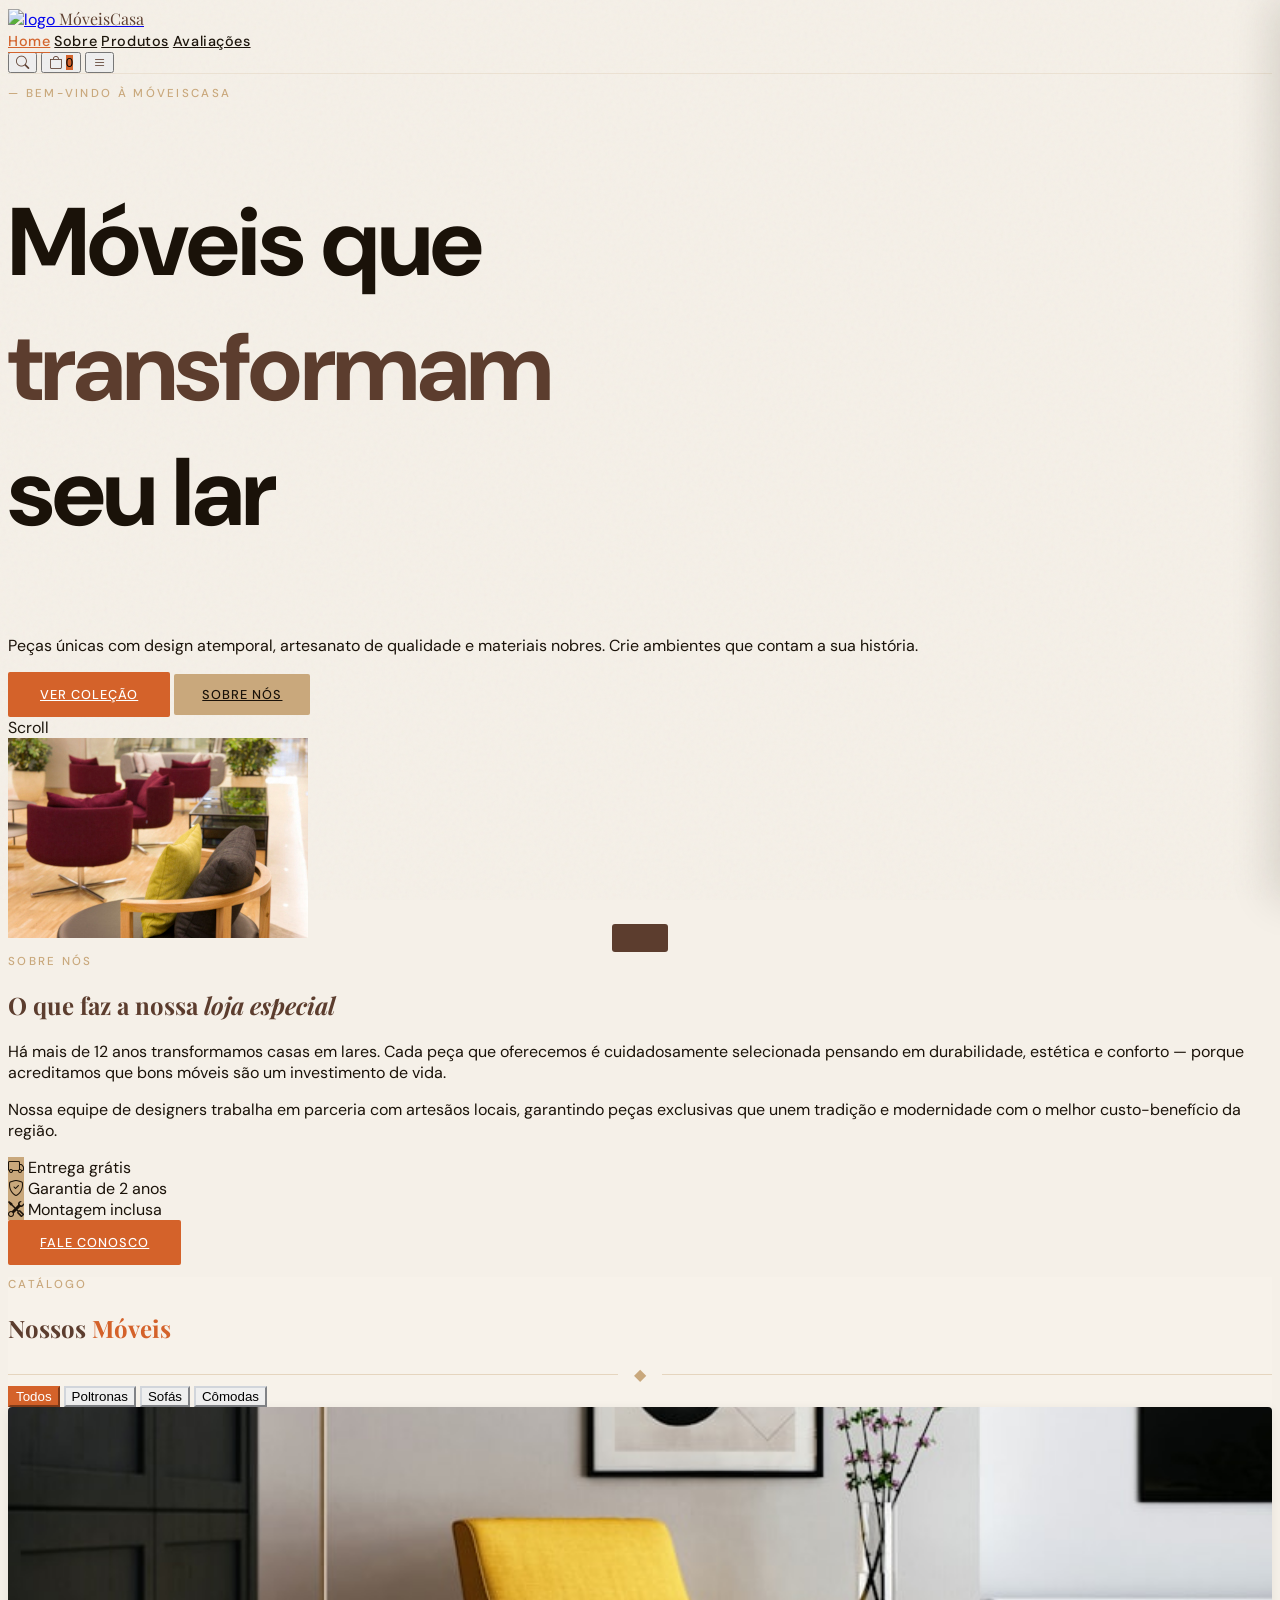
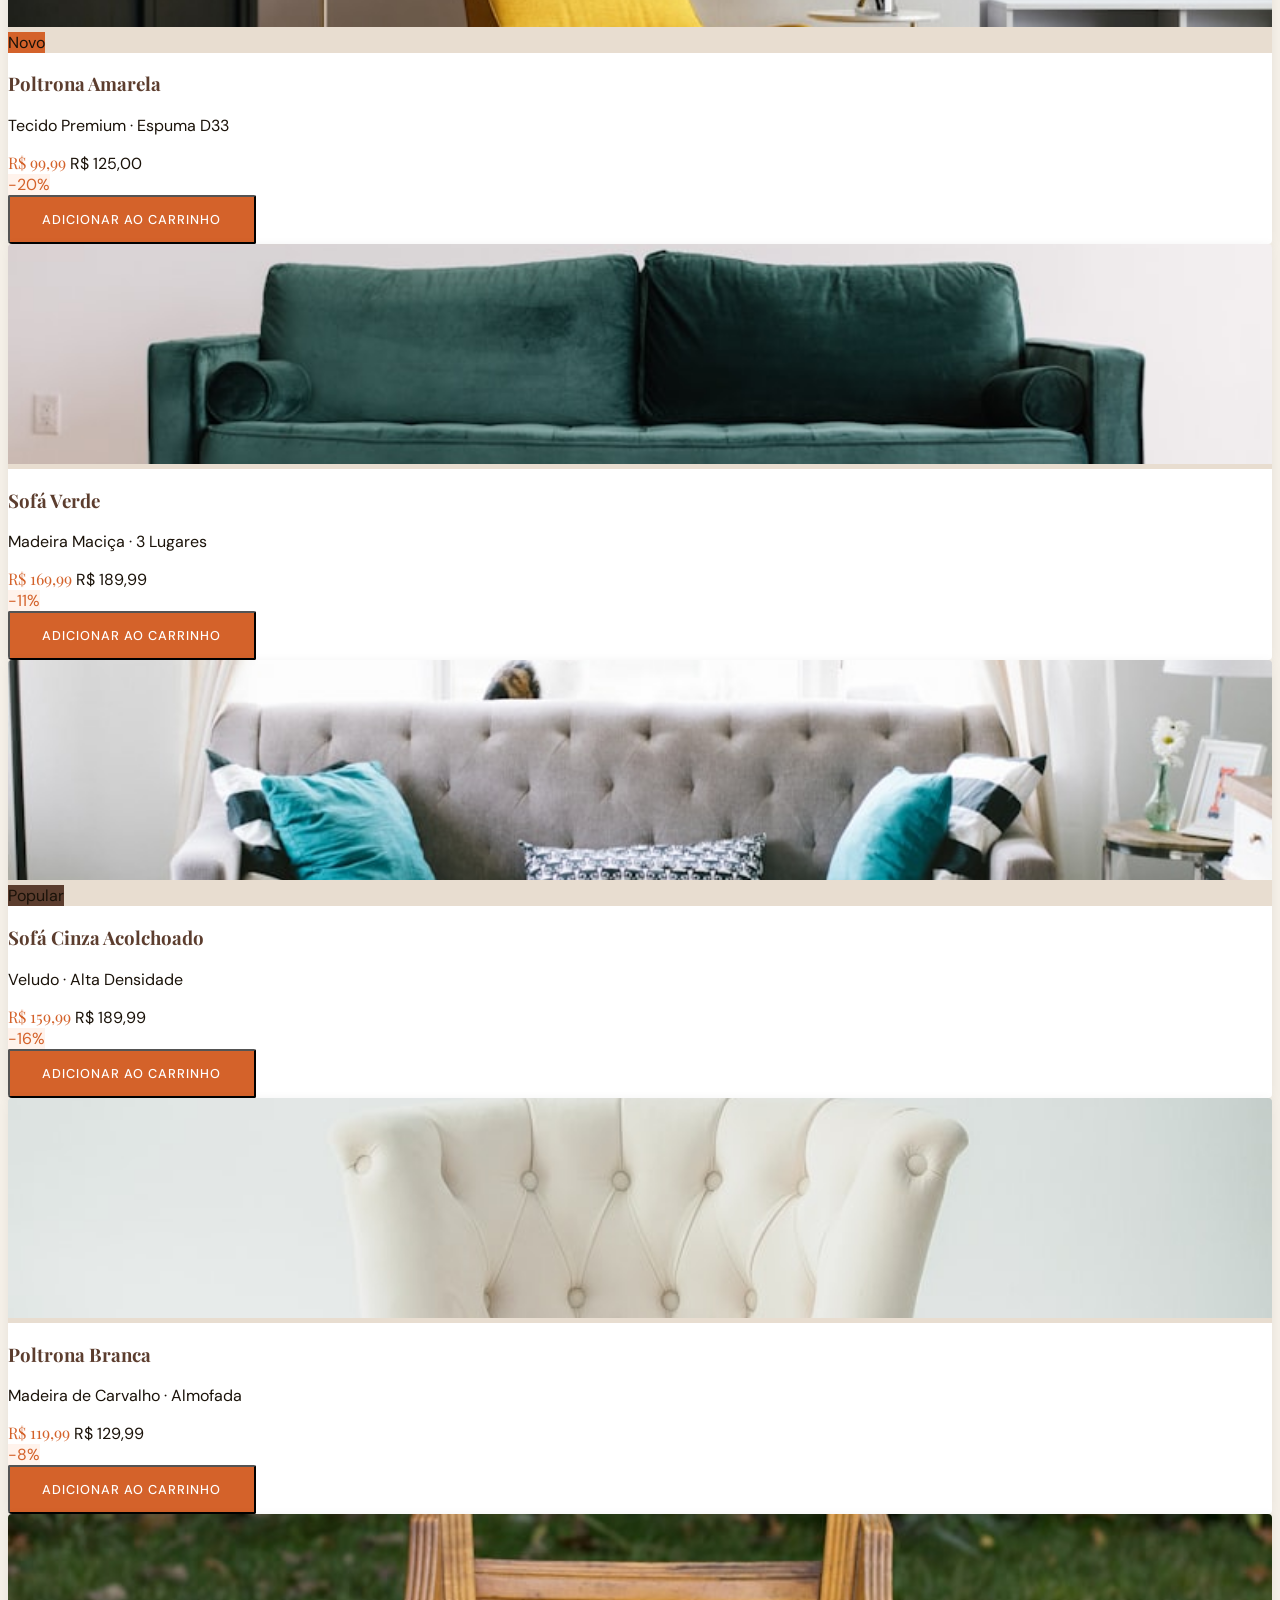
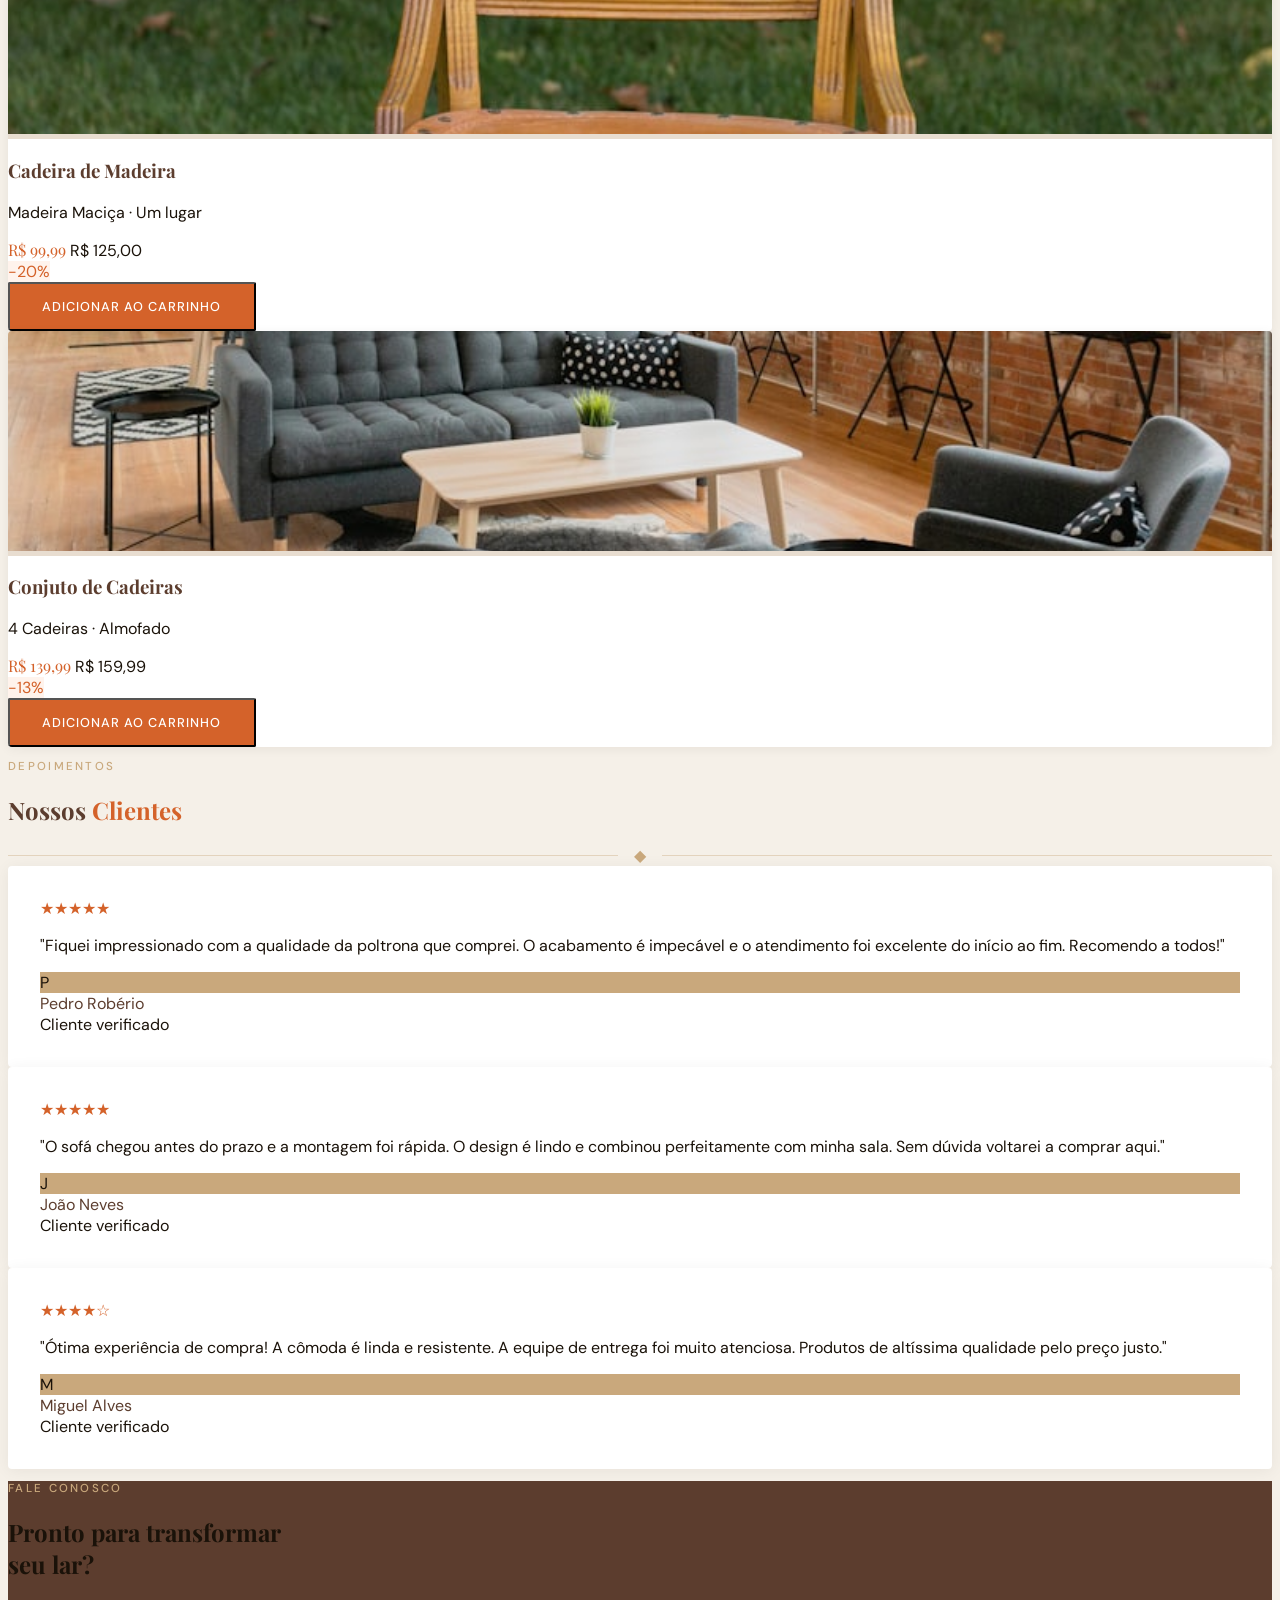
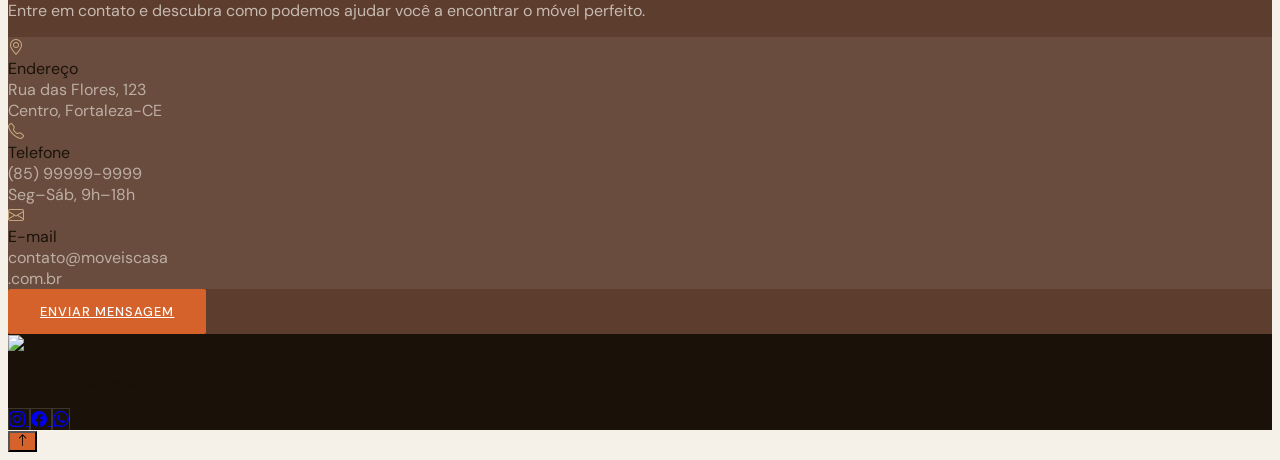
==== app/main/index.html @ 63a24382 "atualização do site e novas funcionalidades" ====
<!DOCTYPE html>
<html lang="pt-br">
<head>
    <meta charset="UTF-8">
    <meta name="viewport" content="width=device-width, initial-scale=1.0">
    <title>MóveisCasa — Melhor Loja de Móveis</title>
    <script src="https://cdn.tailwindcss.com"></script>
    <link href="https://fonts.googleapis.com/css2?family=Playfair+Display:wght@400;600;700;900&family=DM+Sans:wght@300;400;500&family=Cormorant+Garamond:ital,wght@0,300;0,600;0,700;1,300;1,600&display=swap" rel="stylesheet">
    <link rel="stylesheet" href="https://cdn.jsdelivr.net/npm/bootstrap-icons@1.11.3/font/bootstrap-icons.min.css">
    <style>
        :root {
            --cream: #f5f0e8;
            --brown: #5c3d2e;
            --warm: #c9a87c;
            --dark: #1a1209;
            --accent: #d4622a;
        }
        * { scroll-behavior: smooth; }
        body { font-family: 'DM Sans', sans-serif; background: var(--cream); color: var(--dark); }
        h1, h2, h3, .playfair { font-family: 'Playfair Display', serif; }

        header { background: rgba(245,240,232,0.92); backdrop-filter: blur(12px); }

        .hero-bg {
            background: linear-gradient(135deg, #1a1209 0%, #3b2412 50%, #5c3d2e 100%);
            min-height: 92vh;
            position: relative;
            overflow: hidden;
        }
        .hero-bg::before {
            content: '';
            position: absolute;
            inset: 0;
            background: radial-gradient(ellipse at 70% 50%, rgba(201,168,124,0.18) 0%, transparent 70%);
        }
        .grain {
            position: absolute;
            inset: 0;
            background-image: url("data:image/svg+xml,%3Csvg viewBox='0 0 256 256' xmlns='http://www.w3.org/2000/svg'%3E%3Cfilter id='noise'%3E%3CfeTurbulence type='fractalNoise' baseFrequency='0.9' numOctaves='4' stitchTiles='stitch'/%3E%3C/filter%3E%3Crect width='100%25' height='100%25' filter='url(%23noise)' opacity='0.04'/%3E%3C/svg%3E");
            pointer-events: none;
        }

        .btn-primary {
            background: var(--accent);
            color: white;
            padding: 14px 32px;
            border-radius: 2px;
            font-family: 'DM Sans', sans-serif;
            font-weight: 500;
            letter-spacing: 0.08em;
            text-transform: uppercase;
            font-size: 0.8rem;
            transition: all 0.3s;
            display: inline-block;
        }
        .btn-primary:hover { background: #b5511f; transform: translateY(-2px); }

        .btn-outline {
            background-color: var(--warm);
            
            color: var(--dark);
            padding: 12px 28px;
            border-radius: 2px;
            font-family: 'DM Sans', sans-serif;
            font-weight: 500;
            letter-spacing: 0.08em;
            text-transform: uppercase;
            font-size: 0.8rem;
            transition: all 0.3s;
            display: inline-block;
        }
        .btn-outline:hover { background: var(--brown); color: var(--cream); }

        .product-card {
            background: white;
            border-radius: 4px;
            overflow: hidden;
            transition: all 0.35s cubic-bezier(0.25,0.8,0.25,1);
            box-shadow: 0 2px 12px rgba(26,18,9,0.06);
        }
        .product-card:hover { transform: translateY(-6px); box-shadow: 0 16px 40px rgba(26,18,9,0.14); }
        .product-card img { width: 100%; height: 220px; object-fit: cover; background: #f0e8dc; }

        .review-card {
            background: white;
            border-radius: 4px;
            padding: 2rem;
            box-shadow: 0 2px 16px rgba(26,18,9,0.06);
            transition: transform 0.3s;
        }
        .review-card:hover { transform: translateY(-4px); }

        .nav-link {
            position: relative;
            color: var(--dark);
            font-weight: 500;
            letter-spacing: 0.04em;
            font-size: 0.9rem;
            transition: color 0.2s;
        }
        .nav-link::after {
            content: '';
            position: absolute;
            bottom: -3px; left: 0;
            width: 0; height: 1.5px;
            background: var(--accent);
            transition: width 0.3s;
        }
        .nav-link:hover { color: var(--accent); }
        .nav-link:hover::after { width: 100%; }

        .section-tag {
            font-family: 'DM Sans', sans-serif;
            font-size: 0.72rem;
            letter-spacing: 0.2em;
            text-transform: uppercase;
            color: var(--warm);
            font-weight: 500;
        }

        .cart-panel {
            position: fixed; top: 0; right: -420px;
            width: 420px; height: 100vh;
            background: white;
            box-shadow: -8px 0 40px rgba(26,18,9,0.14);
            z-index: 1000;
            transition: right 0.4s cubic-bezier(0.25,0.8,0.25,1);
            overflow-y: auto;
        }
        .cart-panel.open { right: 0; }
        .cart-overlay {
            position: fixed; inset: 0;
            background: rgba(26,18,9,0.5);
            z-index: 999;
            display: none;
            backdrop-filter: blur(2px);
        }
        .cart-overlay.open { display: block; }

        .mobile-menu {
            display: none;
            position: fixed; top: 72px; left: 0; right: 0;
            background: rgba(245,240,232,0.98);
            backdrop-filter: blur(16px);
            z-index: 998;
            border-bottom: 1px solid rgba(201,168,124,0.3);
        }
        .mobile-menu.open { display: block; }

        .toast {
            position: fixed; bottom: 28px; left: 50%;
            transform: translateX(-50%) translateY(80px);
            background: var(--brown);
            color: white;
            padding: 14px 28px;
            border-radius: 3px;
            font-size: 0.88rem;
            font-family: 'DM Sans', sans-serif;
            z-index: 2000;
            transition: transform 0.4s cubic-bezier(0.25,0.8,0.25,1);
            pointer-events: none;
            white-space: nowrap;
        }
        .toast.show { transform: translateX(-50%) translateY(0); }

        @keyframes fadeUp {
            from { opacity: 0; transform: translateY(28px); }
            to { opacity: 1; transform: translateY(0); }
        }
        .fade-up { animation: fadeUp 0.7s ease both; }
        .fade-up-2 { animation: fadeUp 0.7s 0.15s ease both; }
        .fade-up-3 { animation: fadeUp 0.7s 0.3s ease both; }

        .star-icon { color: #d4622a; font-size: 1rem; }

        .divider-ornament {
            display: flex; align-items: center; gap: 1rem;
        }
        .divider-ornament::before, .divider-ornament::after {
            content: ''; flex: 1;
            height: 1px; background: rgba(201,168,124,0.4);
        }

        ::-webkit-scrollbar { width: 6px; }
        ::-webkit-scrollbar-track { background: var(--cream); }
        ::-webkit-scrollbar-thumb { background: var(--warm); border-radius: 3px; }

        @media (max-width: 768px) {
            .hero-bg { min-height: 100svh; }
        }

        .qty-btn {
            width: 28px; height: 28px;
            border: 1.5px solid #e5e7eb;
            border-radius: 50%;
            display: flex; align-items: center; justify-content: center;
            font-size: 1rem; line-height: 1;
            color: #6b7280; cursor: pointer;
            transition: all 0.2s;
            background: white;
        }
        .qty-btn:hover { border-color: var(--accent); color: var(--accent); }

        .cart-item-img {
            width: 52px; height: 52px;
            object-fit: cover; border-radius: 4px;
            background: #f0e8dc;
        }

        .search-overlay {
            display: none;
            position: fixed; inset: 0;
            background: rgba(26,18,9,0.6);
            backdrop-filter: blur(4px);
            z-index: 900;
            align-items: flex-start;
            justify-content: center;
            padding-top: 100px;
        }
        .search-overlay.open { display: flex; }
        .search-box {
            background: white;
            border-radius: 8px;
            width: 100%; max-width: 560px;
            box-shadow: 0 24px 64px rgba(26,18,9,0.25);
            overflow: hidden;
        }
        .search-result-item {
            display: flex; align-items: center; gap: 12px;
            padding: 12px 20px;
            cursor: pointer;
            transition: background 0.15s;
        }
        .search-result-item:hover { background: #f7f2ea; }

        @keyframes cartBounce {
            0%,100% { transform: scale(1); }
            40% { transform: scale(1.35); }
            70% { transform: scale(0.9); }
        }
        .badge-bounce { animation: cartBounce 0.45s ease; }

        @keyframes slideIn {
            from { opacity: 0; transform: translateX(20px); }
            to { opacity: 1; transform: translateX(0); }
        }
        .cart-item-anim { animation: slideIn 0.3s ease both; }

        .progress-bar {
            height: 4px; background: #f0e8dc; border-radius: 2px;
            overflow: hidden; margin: 12px 0;
        }
        .progress-fill {
            height: 100%; border-radius: 2px;
            background: linear-gradient(90deg, var(--warm), var(--accent));
            transition: width 0.6s ease;
        }

        .nav-active { color: var(--accent) !important; }
        .nav-active::after { width: 100% !important; }

        .product-added .btn-primary {
            background: #16a34a !important;
            pointer-events: none;
        }
    </style>
</head>
<body>

<div class="search-overlay" id="searchOverlay" onclick="closeSearch(event)">
    <div class="search-box mx-4">
        <div class="flex items-center px-5 py-4 border-b border-gray-100 gap-3">
            <i class="bi bi-search text-gray-400 text-lg shrink-0"></i>
            <input id="searchGlobal" type="text" placeholder="Buscar produtos, categorias…" autocomplete="off"
                class="flex-1 text-base outline-none" style="font-family:'DM Sans',sans-serif">
            <button onclick="closeSearch()" class="text-gray-300 hover:text-gray-600 text-xl leading-none">×</button>
        </div>
        <div id="searchResults" class="py-2">
            <p class="text-xs text-gray-400 px-5 py-3">Digite para buscar produtos…</p>
        </div>
    </div>
</div>

<div class="toast" id="toast"></div>
<div class="cart-overlay" id="cartOverlay" onclick="toggleCart()"></div>

<div class="cart-panel" id="cartPanel">
    <div class="p-5 border-b border-gray-100">
        <div class="flex justify-between items-center">
            <div class="flex items-center gap-2">
                <h2 class="playfair text-xl font-bold" style="color:var(--brown)">Carrinho</h2>
                <span id="cartCount" class="text-xs px-2 py-0.5 rounded-full text-white hidden" style="background:var(--accent)">0</span>
            </div>
            <button onclick="toggleCart()" class="w-8 h-8 rounded-full flex items-center justify-center text-gray-400 hover:text-gray-700 hover:bg-gray-100 transition-all text-xl leading-none">&times;</button>
        </div>
        <div id="shippingBar" class="hidden mt-3">
            <div class="text-xs text-gray-500 flex justify-between mb-1">
                <span id="shippingMsg"></span>
                <span class="font-semibold" style="color:var(--accent)">Frete grátis acima de R$300</span>
            </div>
            <div class="progress-bar"><div class="progress-fill" id="shippingFill" style="width:0%"></div></div>
        </div>
    </div>
    <div id="cartItems" class="p-5 flex-1" style="overflow-y:auto; max-height:calc(100vh - 260px)">
        <div class="text-center py-12">
            <div class="text-5xl mb-3 bi-cart-fill"></div>
            <p class="text-gray-500 font-medium">Seu carrinho está vazio</p>
            <p class="text-xs text-gray-400 mt-1">Adicione móveis incríveis ao carrinho</p>
            <button onclick="toggleCart(); document.getElementById('produtos').scrollIntoView({behavior:'smooth'})" class="btn-primary mt-4 text-sm py-2 px-5">Ver Produtos</button>
        </div>
    </div>
    <div id="cartFooter" class="p-5 border-t border-gray-100 hidden" style="background:#fafaf9">
        <div class="flex justify-between items-center mb-1">
            <span class="text-sm text-gray-500">Subtotal</span>
            <span class="text-sm font-medium" id="cartSubtotal">R$ 0,00</span>
        </div>
        <div class="flex justify-between items-center mb-4">
            <span class="text-sm text-gray-500">Frete</span>
            <span class="text-sm font-medium" id="cartShipping" style="color:#16a34a">Calculando…</span>
        </div>
        <div class="flex justify-between items-center mb-5 pt-3 border-t border-gray-200">
            <span class="font-bold text-gray-800">Total</span>
            <span class="playfair text-xl font-bold" id="cartTotal" style="color:var(--accent)">R$ 0,00</span>
        </div>
        <button onclick="checkout()" class="btn-primary w-full text-center py-3">Finalizar Compra →</button>
        <button onclick="clearCart()" class="w-full text-center text-xs text-gray-400 hover:text-red-400 transition-colors mt-3 py-1">Limpar carrinho</button>
    </div>
</div>

<header class="fixed top-0 left-0 right-0 z-50 shadow-sm" style="border-bottom:1px solid rgba(201,168,124,0.2)">
    <div class="max-w-7xl mx-auto px-6 py-4 flex items-center justify-between">
        <a href="#home" class="flex items-center gap-3">
            <img src="https://img.icons8.com/laces/64/cottage.png" alt="logo" class="w-10 h-10">
            <span class="playfair font-bold text-xl hidden sm:block" style="color:var(--brown)">MóveisCasa</span>
        </a>

        <nav class="hidden md:flex items-center gap-8">
            <a href="#home" class="nav-link">Home</a>
            <a href="#sobre" class="nav-link">Sobre</a>
            <a href="#produtos" class="nav-link">Produtos</a>
            <a href="#avaliacoes" class="nav-link">Avaliações</a>
        </nav>

        <div class="flex items-center gap-3">
            <button onclick="openSearch()" class="p-2 hover:bg-amber-50 rounded-full transition-colors" title="Buscar">
                <i class="bi bi-search text-lg" style="color:var(--brown)"></i>
            </button>
            <button onclick="toggleCart()" class="relative p-2 hover:bg-amber-50 rounded-full transition-colors">
                <i class="bi bi-bag text-xl" style="color:var(--brown)"></i>
                <span id="cartBadge" class="absolute -top-1 -right-1 w-5 h-5 text-xs text-white rounded-full flex items-center justify-center hidden" style="background:var(--accent)">0</span>
            </button>
            <button id="mobileMenuBtn" onclick="toggleMobileMenu()" class="md:hidden p-2 hover:bg-amber-50 rounded-full transition-colors">
                <i class="bi bi-list text-2xl" style="color:var(--brown)"></i>
            </button>
        </div>
    </div>
</header>

<div class="mobile-menu" id="mobileMenu">
    <div class="flex flex-col p-6 gap-5">
        <a href="#home" onclick="toggleMobileMenu()" class="nav-link text-lg">Home</a>
        <a href="#sobre" onclick="toggleMobileMenu()" class="nav-link text-lg">Sobre</a>
        <a href="#produtos" onclick="toggleMobileMenu()" class="nav-link text-lg">Produtos</a>
        <a href="#avaliacoes" onclick="toggleMobileMenu()" class="nav-link text-lg">Avaliações</a>
    </div>
</div>

<section id="home" class="bg-[url('./assets/img/planodefundo.jpg')] bg-cover flex items-center">
    <div class="grain"></div>
    <div class="w-full px-8 md:px-16 lg:px-24 py-32 relative z-10">
        <div class="max-w-2xl">
            <p class="section-tag fade-up mb-4 opacity-80 text-black " >— Bem-vindo à MóveisCasa</p>
            <h1 class="fade-up-2 leading-tight mb-6 text-white" style="font-family:'DM Sans',sans-serif; font-size:clamp(3rem,8vw,6rem); font-weight:700; letter-spacing:-0.02em;">
                Móveis que <br><span style="color:var(--brown)"">transformam</span><br>seu lar
            </h1>
            <p class="fade-up-3 text-lg leading-relaxed mb-10 max-w-lg text-black ">
                Peças únicas com design atemporal, artesanato de qualidade e materiais nobres. Crie ambientes que contam a sua história.
            </p>
            <div class="fade-up-3 flex flex-wrap gap-4">
                <a href="#produtos" class="btn-primary">Ver Coleção</a>
                <a href="#sobre" class="btn-outline">Sobre Nós</a>
            </div>
        </div>
    </div>
    <div class="absolute bottom-8 left-1/2 -translate-x-1/2 flex flex-col items-center gap-2 opacity-50">
        <span class="text-white text-xs tracking-widest uppercase">Scroll</span>
        <div class="w-px h-8 bg-white animate-pulse"></div>
    </div>
</section>



<section id="sobre" class="py-24 px-6">
    <div class="max-w-7xl mx-auto">
        <div class="grid md:grid-cols-2 gap-16 items-center">
            <div class="relative">
                <div class="absolute -top-4 -left-4 w-full h-full rounded-sm" style="background:var(--warm); opacity:0.15; z-index:0">   </div>
                <div class="relative z-10 rounded-sm overflow-hidden aspect-[4/3] bg-gray-200 mx-auto">
                    <img src="assets/img/sobrenos/midia.jpg" 
                         alt="Sala de estar elegante" class=" w-full h-full object-cover ">
                </div>
                <div class="absolute -bottom-6 -right-6 w-32 h-32 rounded-full flex items-center justify-center" >
                    
                </div>
            </div>
            <div>
                <p class="section-tag mb-3">Sobre Nós</p>
                <h2 class="playfair text-4xl md:text-5xl font-bold mb-6 leading-tight" style="color:var(--brown)">
                    O que faz a nossa <em>loja especial</em>
                </h2>
                <p class="text-gray-600 leading-relaxed mb-5">
                    Há mais de 12 anos transformamos casas em lares. Cada peça que oferecemos é cuidadosamente selecionada pensando em durabilidade, estética e conforto — porque acreditamos que bons móveis são um investimento de vida.
                </p>
                <p class="text-gray-600 leading-relaxed mb-8">
                    Nossa equipe de designers trabalha em parceria com artesãos locais, garantindo peças exclusivas que unem tradição e modernidade com o melhor custo-benefício da região.
                </p>
                <div class="flex flex-wrap gap-4">
                    <div class="flex items-center gap-2">
                        <span class="w-8 h-8 rounded-full flex items-center justify-center text-white" style="background:var(--warm)"><i class="bi bi-truck text-sm"></i></span>
                        <span class="text-sm font-medium text-gray-700">Entrega grátis</span>
                    </div>
                    <div class="flex items-center gap-2">
                        <span class="w-8 h-8 rounded-full flex items-center justify-center text-white" style="background:var(--warm)"><i class="bi bi-shield-check text-sm"></i></span>
                        <span class="text-sm font-medium text-gray-700">Garantia de 2 anos</span>
                    </div>
                    <div class="flex items-center gap-2">
                        <span class="w-8 h-8 rounded-full flex items-center justify-center text-white" style="background:var(--warm)"><i class="bi bi-tools text-sm"></i></span>
                        <span class="text-sm font-medium text-gray-700">Montagem inclusa</span>
                    </div>
                </div>
                <div class="mt-8">
                    <a href="#contato" class="btn-primary">Fale Conosco</a>
                </div>
            </div>
        </div>
    </div>
</section>

<section id="produtos" class="py-24 px-6" style="background:#f7f2ea">
    <div class="max-w-7xl mx-auto">
        <div class="text-center mb-16">
            <p class="section-tag mb-3">Catálogo</p>
            <h2 class="playfair text-4xl md:text-5xl font-bold" style="color:var(--brown)">Nossos <span style="color:var(--accent)">Móveis</span></h2>
            <div class="divider-ornament mt-6 max-w-xs mx-auto">
                <span class="text-xl" style="color:var(--warm)">◆</span>
            </div>
        </div>

        <div class="flex flex-wrap justify-center gap-3 mb-10" id="filterBtns">
            <button onclick="filterProducts('all')" class="filter-btn active px-5 py-2 text-sm font-medium rounded-full border transition-all" data-filter="all">Todos</button>
            <button onclick="filterProducts('poltrona')" class="filter-btn px-5 py-2 text-sm font-medium rounded-full border transition-all" data-filter="poltrona">Poltronas</button>
            <button onclick="filterProducts('sofa')" class="filter-btn px-5 py-2 text-sm font-medium rounded-full border transition-all" data-filter="sofa">Sofás</button>
            <button onclick="filterProducts('comoda')" class="filter-btn px-5 py-2 text-sm font-medium rounded-full border transition-all" data-filter="comoda">Cômodas</button>
        </div>

        <div class="grid grid-cols-1 sm:grid-cols-2 lg:grid-cols-3 gap-7" id="productsGrid">

            <div class="product-card" data-category="poltrona">
                <div class="relative overflow-hidden" style="background:#e8ddd0">
                    <img src="assets/img/produtos/poltrona-amarela.jfif" alt="Poltrona Amarela" class="w-full h-56 object-cover hover:scale-105 transition-transform duration-500">
                    <span class="absolute top-3 left-3 text-xs px-2 py-1 text-white rounded" style="background:var(--accent)">Novo</span>
                </div>
                <div class="p-5">
                    <h3 class="playfair font-bold text-lg mb-1" style="color:var(--brown)">Poltrona Amarela</h3>
                    <p class="text-xs text-gray-400 mb-3">Tecido Premium · Espuma D33</p>
                    <div class="flex items-center justify-between mb-4">
                        <div>
                            <span class="playfair text-xl font-bold" style="color:var(--accent)">R$ 99,99</span>
                            <span class="text-sm line-through text-gray-400 ml-2">R$ 125,00</span>
                        </div>
                        <span class="text-xs font-bold px-2 py-1 rounded" style="background:#fff3ec; color:var(--accent)">-20%</span>
                    </div>
                    <button onclick="addToCart('Poltrona Cinza', 99.99, this)" class="btn-primary w-full text-center text-sm py-3">Adicionar ao Carrinho</button>
                </div>
            </div>

            <div class="product-card" data-category="sofa">
                <div class="relative overflow-hidden" style="background:#e8ddd0">
                    <img src="assets/img/produtos/Sofa-verdade.jfif" alt="Sofá Verde" class="w-full h-56 object-cover hover:scale-105 transition-transform duration-500">
                </div>
                <div class="p-5">
                    <h3 class="playfair font-bold text-lg mb-1" style="color:var(--brown)">Sofá Verde</h3>
                    <p class="text-xs text-gray-400 mb-3">Madeira Maciça · 3 Lugares</p>
                    <div class="flex items-center justify-between mb-4">
                        <div>
                            <span class="playfair text-xl font-bold" style="color:var(--accent)">R$ 169,99</span>
                            <span class="text-sm line-through text-gray-400 ml-2">R$ 189,99</span>
                        </div>
                        <span class="text-xs font-bold px-2 py-1 rounded" style="background:#fff3ec; color:var(--accent)">-11%</span>
                    </div>
                    <button onclick="addToCart('Sofá de Madeira', 169.99, this)" class="btn-primary w-full text-center text-sm py-3">Adicionar ao Carrinho</button>
                </div>
            </div>

            <div class="product-card" data-category="sofa">
                <div class="relative overflow-hidden" style="background:#e8ddd0">
                    <img src="assets/img/produtos/Sofa-Cinza.jfif" alt="Sofá Cinza Acolchoado" class="w-full h-56 object-cover hover:scale-105 transition-transform duration-500">
                    <span class="absolute top-3 left-3 text-xs px-2 py-1 text-white rounded" style="background:var(--brown)">Popular</span>
                </div>
                <div class="p-5">
                    <h3 class="playfair font-bold text-lg mb-1" style="color:var(--brown)">Sofá Cinza Acolchoado</h3>
                    <p class="text-xs text-gray-400 mb-3">Veludo · Alta Densidade</p>
                    <div class="flex items-center justify-between mb-4">
                        <div>
                            <span class="playfair text-xl font-bold" style="color:var(--accent)">R$ 159,99</span>
                            <span class="text-sm line-through text-gray-400 ml-2">R$ 189,99</span>
                        </div>
                        <span class="text-xs font-bold px-2 py-1 rounded" style="background:#fff3ec; color:var(--accent)">-16%</span>
                    </div>
                    <button onclick="addToCart('Sofá Cinza Acolchoado', 159.99, this)" class="btn-primary w-full text-center text-sm py-3">Adicionar ao Carrinho</button>
                </div>
            </div>

            <div class="product-card" data-category="poltrona">
                <div class="relative overflow-hidden" style="background:#e8ddd0">
                    <img src="assets/img/produtos/poltrona-branca.jfif" alt="Poltrona Branca" class="w-full h-56 object-cover hover:scale-105 transition-transform duration-500">
                </div>
                <div class="p-5">
                    <h3 class="playfair font-bold text-lg mb-1" style="color:var(--brown)">Poltrona Branca</h3>
                    <p class="text-xs text-gray-400 mb-3">Madeira de Carvalho · Almofada</p>
                    <div class="flex items-center justify-between mb-4">
                        <div>
                            <span class="playfair text-xl font-bold" style="color:var(--accent)">R$ 119,99</span>
                            <span class="text-sm line-through text-gray-400 ml-2">R$ 129,99</span>
                        </div>
                        <span class="text-xs font-bold px-2 py-1 rounded" style="background:#fff3ec; color:var(--accent)">-8%</span>
                    </div>
                    <button onclick="addToCart('Poltrona de Madeira', 119.99, this)" class="btn-primary w-full text-center text-sm py-3">Adicionar ao Carrinho</button>
                </div>
            </div>

            <div class="product-card" data-category="poltrona">
                <div class="relative overflow-hidden" style="background:#e8ddd0">
                    <img src="assets/img/produtos/cadeira-de-madeira.jfif" alt="Cadeira de Madeira" class="w-full h-56 object-cover hover:scale-105 transition-transform duration-500">
                </div>
                <div class="p-5">
                    <h3 class="playfair font-bold text-lg mb-1" style="color:var(--brown)">Cadeira de Madeira</h3>
                    <p class="text-xs text-gray-400 mb-3">Madeira Maciça · Um lugar</p>
                    <div class="flex items-center justify-between mb-4">
                        <div>
                            <span class="playfair text-xl font-bold" style="color:var(--accent)">R$ 99,99</span>
                            <span class="text-sm line-through text-gray-400 ml-2">R$ 125,00</span>
                        </div>
                        <span class="text-xs font-bold px-2 py-1 rounded" style="background:#fff3ec; color:var(--accent)">-20%</span>
                    </div>
                    <button onclick="addToCart('Poltrona Amarela', 99.99, this)" class="btn-primary w-full text-center text-sm py-3">Adicionar ao Carrinho</button>
                </div>
            </div>

            <div class="product-card" data-category="comoda">
                <div class="relative overflow-hidden" style="background:#e8ddd0">
                    <img src="assets/img/produtos/Conjuto.jfif" alt="Conjuto de Cadeiras" class="w-full h-56 object-cover hover:scale-105 transition-transform duration-500">
                </div>
                <div class="p-5">
                    <h3 class="playfair font-bold text-lg mb-1" style="color:var(--brown)">Conjuto de Cadeiras</h3>
                    <p class="text-xs text-gray-400 mb-3">4 Cadeiras · Almofado</p>
                    <div class="flex items-center justify-between mb-4">
                        <div>
                            <span class="playfair text-xl font-bold" style="color:var(--accent)">R$ 139,99</span>
                            <span class="text-sm line-through text-gray-400 ml-2">R$ 159,99</span>
                        </div>
                        <span class="text-xs font-bold px-2 py-1 rounded" style="background:#fff3ec; color:var(--accent)">-13%</span>
                    </div>
                    <button onclick="addToCart('Cômoda de Madeira', 139.99, this)" class="btn-primary w-full text-center text-sm py-3">Adicionar ao Carrinho</button>
                </div>
            </div>

        </div>
    </div>
</section>

<section id="avaliacoes" class="py-24 px-6">
    <div class="max-w-7xl mx-auto">
        <div class="text-center mb-16">
            <p class="section-tag mb-3">Depoimentos</p>
            <h2 class="playfair text-4xl md:text-5xl font-bold" style="color:var(--brown)">Nossos <span style="color:var(--accent)">Clientes</span></h2>
            <div class="divider-ornament mt-6 max-w-xs mx-auto">
                <span class="text-xl" style="color:var(--warm)">◆</span>
            </div>
        </div>

        <div class="grid md:grid-cols-3 gap-7">
            <div class="review-card">
                <div class="flex mb-4 "style="color:var(--accent)">★★★★★</div>
                <p class="text-gray-600 leading-relaxed text-sm mb-5">"Fiquei impressionado com a qualidade da poltrona que comprei. O acabamento é impecável e o atendimento foi excelente do início ao fim. Recomendo a todos!"</p>
                <div class="flex items-center gap-3">
                    <div class="w-10 h-10 rounded-full flex items-center justify-center text-white font-bold text-sm" style="background:var(--warm)">P</div>
                    <div>
                        <div class="font-semibold text-sm" style="color:var(--brown)">Pedro Robério</div>
                        <div class="text-xs text-gray-400">Cliente verificado</div>
                    </div>
                </div>
            </div>
            <div class="review-card">
                <div class="flex mb-4" style="color:var(--accent)">★★★★★</div>
                <p class="text-gray-600 leading-relaxed text-sm mb-5">"O sofá chegou antes do prazo e a montagem foi rápida. O design é lindo e combinou perfeitamente com minha sala. Sem dúvida voltarei a comprar aqui."</p>
                <div class="flex items-center gap-3">
                    <div class="w-10 h-10 rounded-full flex items-center justify-center text-white font-bold text-sm" style="background:var(--warm)">J</div>
                    <div>
                        <div class="font-semibold text-sm" style="color:var(--brown)">João Neves</div>
                        <div class="text-xs text-gray-400">Cliente verificado</div>
                    </div>
                </div>
            </div>
            <div class="review-card">
                <div class="flex mb-4" style="color:var(--accent)">★★★★☆</div>
                <p class="text-gray-600 leading-relaxed text-sm mb-5">"Ótima experiência de compra! A cômoda é linda e resistente. A equipe de entrega foi muito atenciosa. Produtos de altíssima qualidade pelo preço justo."</p>
                <div class="flex items-center gap-3">
                    <div class="w-10 h-10 rounded-full flex items-center justify-center text-white font-bold text-sm" style="background:var(--warm)">M</div>
                    <div>
                        <div class="font-semibold text-sm" style="color:var(--brown)">Miguel Alves</div>
                        <div class="text-xs text-gray-400">Cliente verificado</div>
                    </div>
                </div>
            </div>
        </div>
    </div>
</section>

<section id="contato" class="py-24 px-6" style="background:var(--brown)">
    <div class="max-w-3xl mx-auto text-center">
        <p class="section-tag mb-4" style="color:var(--warm)">Fale Conosco</p>
        <h2 class="playfair text-4xl md:text-5xl font-bold text-white mb-6">Pronto para transformar<br>seu lar?</h2>
        <p class="text-lg mb-10" style="color:rgba(245,240,232,0.7)">Entre em contato e descubra como podemos ajudar você a encontrar o móvel perfeito.</p>
            <div class="grid md:grid-cols-3 gap-6 text-left">
            <div class="p-5 rounded-sm" style="background:rgba(255,255,255,0.08)">
                <i class="bi bi-geo-alt text-2xl mb-2 block" style="color:var(--warm)"></i>
                <div class="text-sm font-semibold text-white mb-1">Endereço</div>
                <div class="text-sm" style="color:rgba(245,240,232,0.6)">Rua das Flores, 123<br>Centro, Fortaleza-CE</div>
            </div>
            <div class="p-5 rounded-sm" style="background:rgba(255,255,255,0.08)">
                <i class="bi bi-telephone text-2xl mb-2 block" style="color:var(--warm)"></i>
                <div class="text-sm font-semibold text-white mb-1">Telefone</div>
                <div class="text-sm" style="color:rgba(245,240,232,0.6)">(85) 99999-9999<br>Seg–Sáb, 9h–18h</div>
            </div>
            <div class="p-5 rounded-sm" style="background:rgba(255,255,255,0.08)">
                <i class="bi bi-envelope text-2xl mb-2 block" style="color:var(--warm)"></i>
                <div class="text-sm font-semibold text-white mb-1">E-mail</div>
                <div class="text-sm" style="color:rgba(245,240,232,0.6)">contato@moveiscasa<br>.com.br</div>
            </div>
        </div>
        <div class="mt-10">
            <a href="mailto:contato@moveiscasa.com.br" class="btn-primary">Enviar Mensagem</a>
        </div>
    </div>
</section>

<footer class="py-8 px-6" style="background:var(--dark)">
    <div class="max-w-7xl mx-auto flex flex-col md:flex-row items-center justify-between gap-4">
        <div class="flex items-center gap-3">
            <img src="https://img.icons8.com/laces/64/cottage.png" alt="logo" class="w-8 h-8 opacity-80">
            <span class="playfair font-bold text-white opacity-80">MóveisCasa</span>
        </div>
        <p class="text-xs text-gray-500">© 2025 MóveisCasa. Todos os direitos reservados.</p>
        <div class="flex gap-4">
            <a href="#" class="w-9 h-9 rounded-full flex items-center justify-center transition-colors hover:bg-white/10" style="border:1px solid rgba(255,255,255,0.15)">
                <i class="bi bi-instagram text-gray-400"></i>
            </a>
            <a href="#" class="w-9 h-9 rounded-full flex items-center justify-center transition-colors hover:bg-white/10" style="border:1px solid rgba(255,255,255,0.15)">
                <i class="bi bi-facebook text-gray-400"></i>
            </a>
            <a href="#" class="w-9 h-9 rounded-full flex items-center justify-center transition-colors hover:bg-white/10" style="border:1px solid rgba(255,255,255,0.15)">
                <i class="bi bi-whatsapp text-gray-400"></i>
            </a>
        </div>
    </div>
</footer>

<button id="backToTop" onclick="window.scrollTo({top:0,behavior:'smooth'})" 
    class="fixed bottom-8 right-8 w-12 h-12 rounded-full text-white items-center justify-center shadow-lg transition-all hidden hover:scale-110 z-50"
    style="background:var(--accent)">
    <i class="bi bi-arrow-up text-lg"></i>
</button>

<script>
    const PRODUCTS = [
        { name: 'Poltrona Cinza', price: 99.99, category: 'poltrona', img: 'https://images.unsplash.com/photo-1586023492125-27b2c045efd7?w=80&q=70' },
        { name: 'Sofá de Madeira', price: 169.99, category: 'sofa', img: 'https://images.unsplash.com/photo-1555041469-a586c61ea9bc?w=80&q=70' },
        { name: 'Sofá Cinza Acolchoado', price: 159.99, category: 'sofa', img: 'https://images.unsplash.com/photo-1493663284031-b7e3aefcae8e?w=80&q=70' },
        { name: 'Poltrona de Madeira', price: 119.99, category: 'poltrona', img: 'https://images.unsplash.com/photo-1567538096630-e0c55bd6374c?w=80&q=70' },
        { name: 'Poltrona Amarela', price: 99.99, category: 'poltrona', img: 'https://images.unsplash.com/photo-1506439773649-6e0eb8cfb237?w=80&q=70' },
        { name: 'Cômoda de Madeira', price: 139.99, category: 'comoda', img: 'https://images.unsplash.com/photo-1538688525198-9b88f6f53126?w=80&q=70' },
    ];

    let cart = [];
    let toastTimer = null;

    function toggleCart() {
        document.getElementById('cartPanel').classList.toggle('open');
        document.getElementById('cartOverlay').classList.toggle('open');
    }

    function addToCart(name, price, btnEl) {
        const existing = cart.find(i => i.name === name);
        if (existing) {
            existing.qty += 1;
        } else {
            const product = PRODUCTS.find(p => p.name === name);
            cart.push({ name, price, qty: 1, img: product?.img || '' });
        }
        updateCartUI();
        animateBadge();
        showToast(`✓ ${name} adicionado`);
        if (btnEl) {
            const card = btnEl.closest('.product-card');
            if (card) {
                card.classList.add('product-added');
                btnEl.textContent = '✓ Adicionado!';
                setTimeout(() => {
                    card.classList.remove('product-added');
                    btnEl.textContent = 'Adicionar ao Carrinho';
                }, 1800);
            }
        }
    }

    function changeQty(index, delta) {
        if (!cart[index]) return;
        cart[index].qty += delta;
        if (cart[index].qty <= 0) cart.splice(index, 1);
        updateCartUI();
    }

    function removeFromCart(index) {
        cart.splice(index, 1);
        updateCartUI();
    }

    function clearCart() {
        if (!cart.length) return;
        if (confirm('Deseja limpar o carrinho?')) {
            cart = [];
            updateCartUI();
        }
    }

    function checkout() {
        showToast('🎉 Pedido enviado! Entraremos em contato.', 3500);
        cart = [];
        updateCartUI();
        toggleCart();
    }

    function updateCartUI() {
        const badge = document.getElementById('cartBadge');
        const countEl = document.getElementById('cartCount');
        const totalQty = cart.reduce((s, i) => s + i.qty, 0);
        badge.textContent = totalQty;
        badge.classList.toggle('hidden', totalQty === 0);
        countEl.textContent = totalQty;
        countEl.classList.toggle('hidden', totalQty === 0);

        const itemsEl = document.getElementById('cartItems');
        const footerEl = document.getElementById('cartFooter');
        const shippingBar = document.getElementById('shippingBar');

        if (cart.length === 0) {
            itemsEl.innerHTML = `
                <div class="text-center py-12">
                    <div class="text-5xl mb-3 bi-cart-fill"></div>
                    <p class="text-gray-500 font-medium">Seu carrinho está vazio</p>
                    <p class="text-xs text-gray-400 mt-1">Adicione móveis incríveis ao carrinho</p>
                    <button onclick="toggleCart(); document.getElementById('produtos').scrollIntoView({behavior:'smooth'})" class="btn-primary mt-4 text-sm py-2 px-5">Ver Produtos</button>
                </div>`;
            footerEl.classList.add('hidden');
            shippingBar.classList.add('hidden');
            return;
        }

        let subtotal = 0;
        itemsEl.innerHTML = cart.map((item, i) => {
            subtotal += item.price * item.qty;
            return `
            <div class="cart-item-anim flex items-center gap-3 py-3 border-b border-gray-100">
                <img src="${item.img}" class="cart-item-img" alt="${item.name}">
                <div class="flex-1 min-w-0">
                    <div class="font-medium text-sm truncate" style="color:var(--brown)">${item.name}</div>
                    <div class="text-xs font-semibold mt-0.5" style="color:var(--accent)">R$ ${item.price.toFixed(2).replace('.',',')}</div>
                    <div class="flex items-center gap-2 mt-2">
                        <button class="qty-btn" onclick="changeQty(${i}, -1)">${item.qty === 1 ? '🗑' : '−'}</button>
                        <span class="text-sm font-semibold w-6 text-center">${item.qty}</span>
                        <button class="qty-btn" onclick="changeQty(${i}, 1)">+</button>
                    </div>
                </div>
                <div class="text-right shrink-0">
                    <div class="font-bold text-sm" style="color:var(--dark)">R$ ${(item.price * item.qty).toFixed(2).replace('.',',')}</div>
                    <button onclick="removeFromCart(${i})" class="text-xs text-gray-300 hover:text-red-400 transition-colors mt-1 block">remover</button>
                </div>
            </div>`;
        }).join('');

        const shipping = subtotal >= 300 ? 0 : 39.90;
        const total = subtotal + shipping;
        const pct = Math.min(100, (subtotal / 300) * 100);

        document.getElementById('cartSubtotal').textContent = 'R$ ' + subtotal.toFixed(2).replace('.',',');
        document.getElementById('cartShipping').textContent = shipping === 0 ? 'Grátis 🎉' : 'R$ ' + shipping.toFixed(2).replace('.',',');
        document.getElementById('cartShipping').style.color = shipping === 0 ? '#16a34a' : '#6b7280';
        document.getElementById('cartTotal').textContent = 'R$ ' + total.toFixed(2).replace('.',',');

        shippingBar.classList.remove('hidden');
        document.getElementById('shippingFill').style.width = pct + '%';
        const left = (300 - subtotal).toFixed(2).replace('.',',');
        document.getElementById('shippingMsg').textContent = shipping === 0
            ? '✓ Você ganhou frete grátis!'
            : `Faltam R$ ${left} para frete grátis`;

        footerEl.classList.remove('hidden');
    }

    function animateBadge() {
        const badge = document.getElementById('cartBadge');
        badge.classList.remove('badge-bounce');
        void badge.offsetWidth;
        badge.classList.add('badge-bounce');
    }

    function showToast(msg, duration = 2800) {
        clearTimeout(toastTimer);
        const t = document.getElementById('toast');
        t.textContent = msg;
        t.classList.add('show');
        toastTimer = setTimeout(() => t.classList.remove('show'), duration);
    }

    function toggleMobileMenu() {
        document.getElementById('mobileMenu').classList.toggle('open');
    }

    function filterProducts(cat) {
        document.querySelectorAll('#filterBtns .filter-btn').forEach(btn => {
            const active = btn.dataset.filter === cat;
            btn.style.background = active ? 'var(--accent)' : '';
            btn.style.color = active ? 'white' : '';
            btn.style.borderColor = active ? 'var(--accent)' : '#d1d5db';
        });
        let shown = 0;
        document.querySelectorAll('#productsGrid .product-card').forEach((card, idx) => {
            const show = cat === 'all' || card.dataset.category === cat;
            card.style.display = show ? 'block' : 'none';
            if (show) {
                card.style.animation = 'none';
                void card.offsetWidth;
                card.style.animation = `fadeUp 0.35s ${idx * 0.06}s ease both`;
                shown++;
            }
        });
        let noResults = document.getElementById('noResults');
        if (!noResults) {
            noResults = document.createElement('p');
            noResults.id = 'noResults';
            noResults.className = 'text-center text-gray-400 col-span-3 py-8';
            noResults.textContent = 'Nenhum produto encontrado.';
            document.getElementById('productsGrid').after(noResults);
        }
        noResults.style.display = shown === 0 ? 'block' : 'none';
    }

    filterProducts('all');

    function openSearch() {
        document.getElementById('searchOverlay').classList.add('open');
        setTimeout(() => document.getElementById('searchGlobal').focus(), 50);
    }

    function closeSearch(e) {
        if (!e || e.target === document.getElementById('searchOverlay') || e.currentTarget === document.querySelector('#searchOverlay button')) {
            document.getElementById('searchOverlay').classList.remove('open');
            document.getElementById('searchGlobal').value = '';
            document.getElementById('searchResults').innerHTML = '<p class="text-xs text-gray-400 px-5 py-3">Digite para buscar produtos…</p>';
        }
    }

    document.getElementById('searchGlobal').addEventListener('input', function () {
        const q = this.value.toLowerCase().trim();
        const resultsEl = document.getElementById('searchResults');
        if (!q) {
            resultsEl.innerHTML = '<p class="text-xs text-gray-400 px-5 py-3">Digite para buscar produtos…</p>';
            return;
        }
        const matches = PRODUCTS.filter(p => p.name.toLowerCase().includes(q) || p.category.includes(q));
        if (!matches.length) {
            resultsEl.innerHTML = '<p class="text-sm text-gray-400 px-5 py-4 text-center">Nenhum resultado encontrado.</p>';
            return;
        }
        resultsEl.innerHTML = matches.map(p => `
            <div class="search-result-item" onclick="addToCart('${p.name}', ${p.price}); closeSearch(); showToast('✓ ${p.name} adicionado')">
                <img src="${p.img}" style="width:44px;height:44px;object-fit:cover;border-radius:4px;background:#f0e8dc">
                <div class="flex-1">
                    <div class="text-sm font-medium" style="color:var(--brown)">${p.name}</div>
                    <div class="text-xs" style="color:var(--accent)">R$ ${p.price.toFixed(2).replace('.',',')}</div>
                </div>
                <span class="text-xs px-3 py-1.5 rounded text-white" style="background:var(--accent)">+ Carrinho</span>
            </div>`).join('');
    });

    document.addEventListener('keydown', e => {
        if (e.key === 'Escape') {
            closeSearch();
            if (document.getElementById('cartPanel').classList.contains('open')) toggleCart();
            if (document.getElementById('mobileMenu').classList.contains('open')) toggleMobileMenu();
        }
        if ((e.metaKey || e.ctrlKey) && e.key === 'k') { e.preventDefault(); openSearch(); }
    });

    const sections = document.querySelectorAll('section[id], div[id="home"]');
    const navLinks = document.querySelectorAll('nav .nav-link');
    const sectionObserver = new IntersectionObserver(entries => {
        entries.forEach(entry => {
            if (entry.isIntersecting) {
                navLinks.forEach(l => l.classList.remove('nav-active'));
                const active = document.querySelector(`nav a[href="#${entry.target.id}"]`);
                if (active) active.classList.add('nav-active');
            }
        });
    }, { threshold: 0.45 });
    sections.forEach(s => sectionObserver.observe(s));

    window.addEventListener('scroll', () => {
        const btn = document.getElementById('backToTop');
        const show = window.scrollY > 400;
        btn.classList.toggle('hidden', !show);
        btn.classList.toggle('flex', show);
    });

    const counters = document.querySelectorAll('[data-count]');
    const counterObserver = new IntersectionObserver(entries => {
        entries.forEach(entry => {
            if (entry.isIntersecting) {
                const target = parseInt(entry.target.dataset.count);
                const isPct = entry.target.nextElementSibling?.textContent.includes('%');
                let current = 0;
                const step = Math.ceil(target / 60);
                const timer = setInterval(() => {
                    current = Math.min(current + step, target);
                    entry.target.textContent = current + (isPct ? '%' : '+');
                    if (current >= target) clearInterval(timer);
                }, 22);
                counterObserver.unobserve(entry.target);
            }
        });
    }, { threshold: 0.5 });
    counters.forEach(c => counterObserver.observe(c));
</script>
</body>
</html>
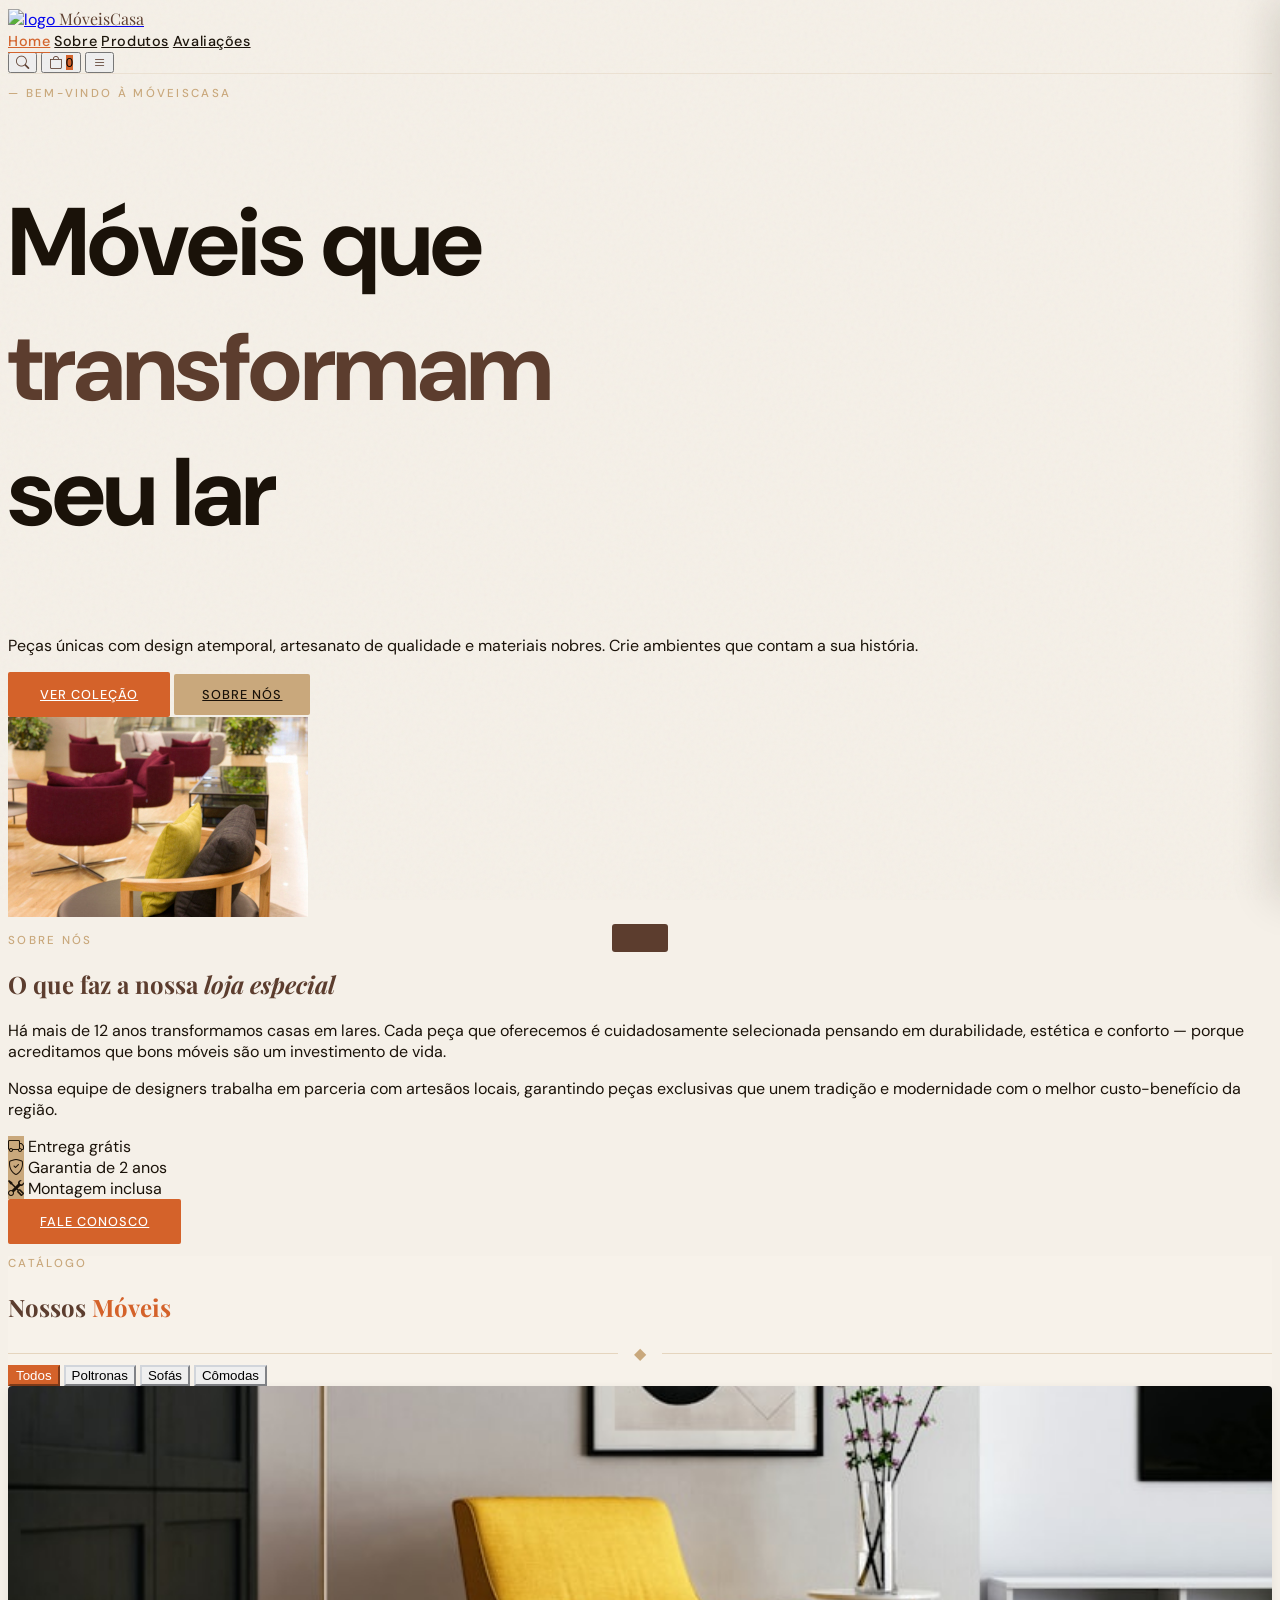
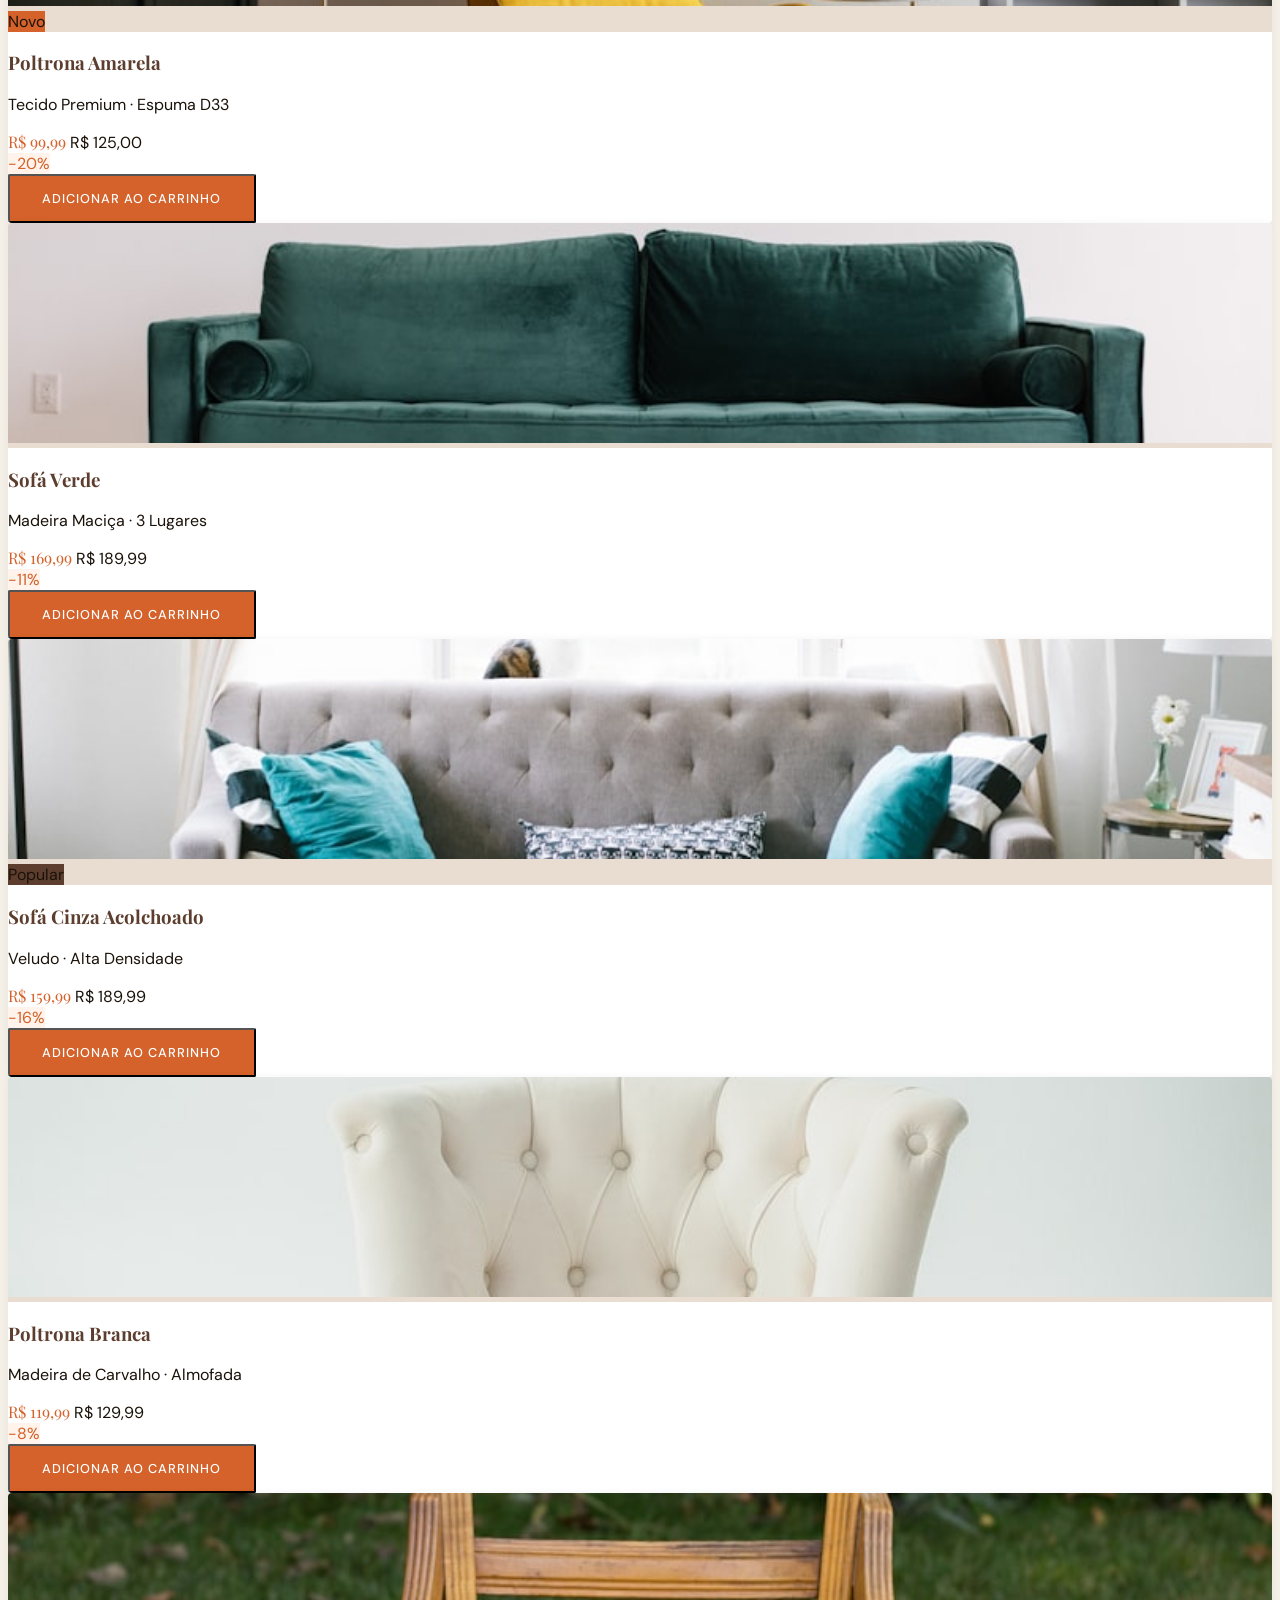
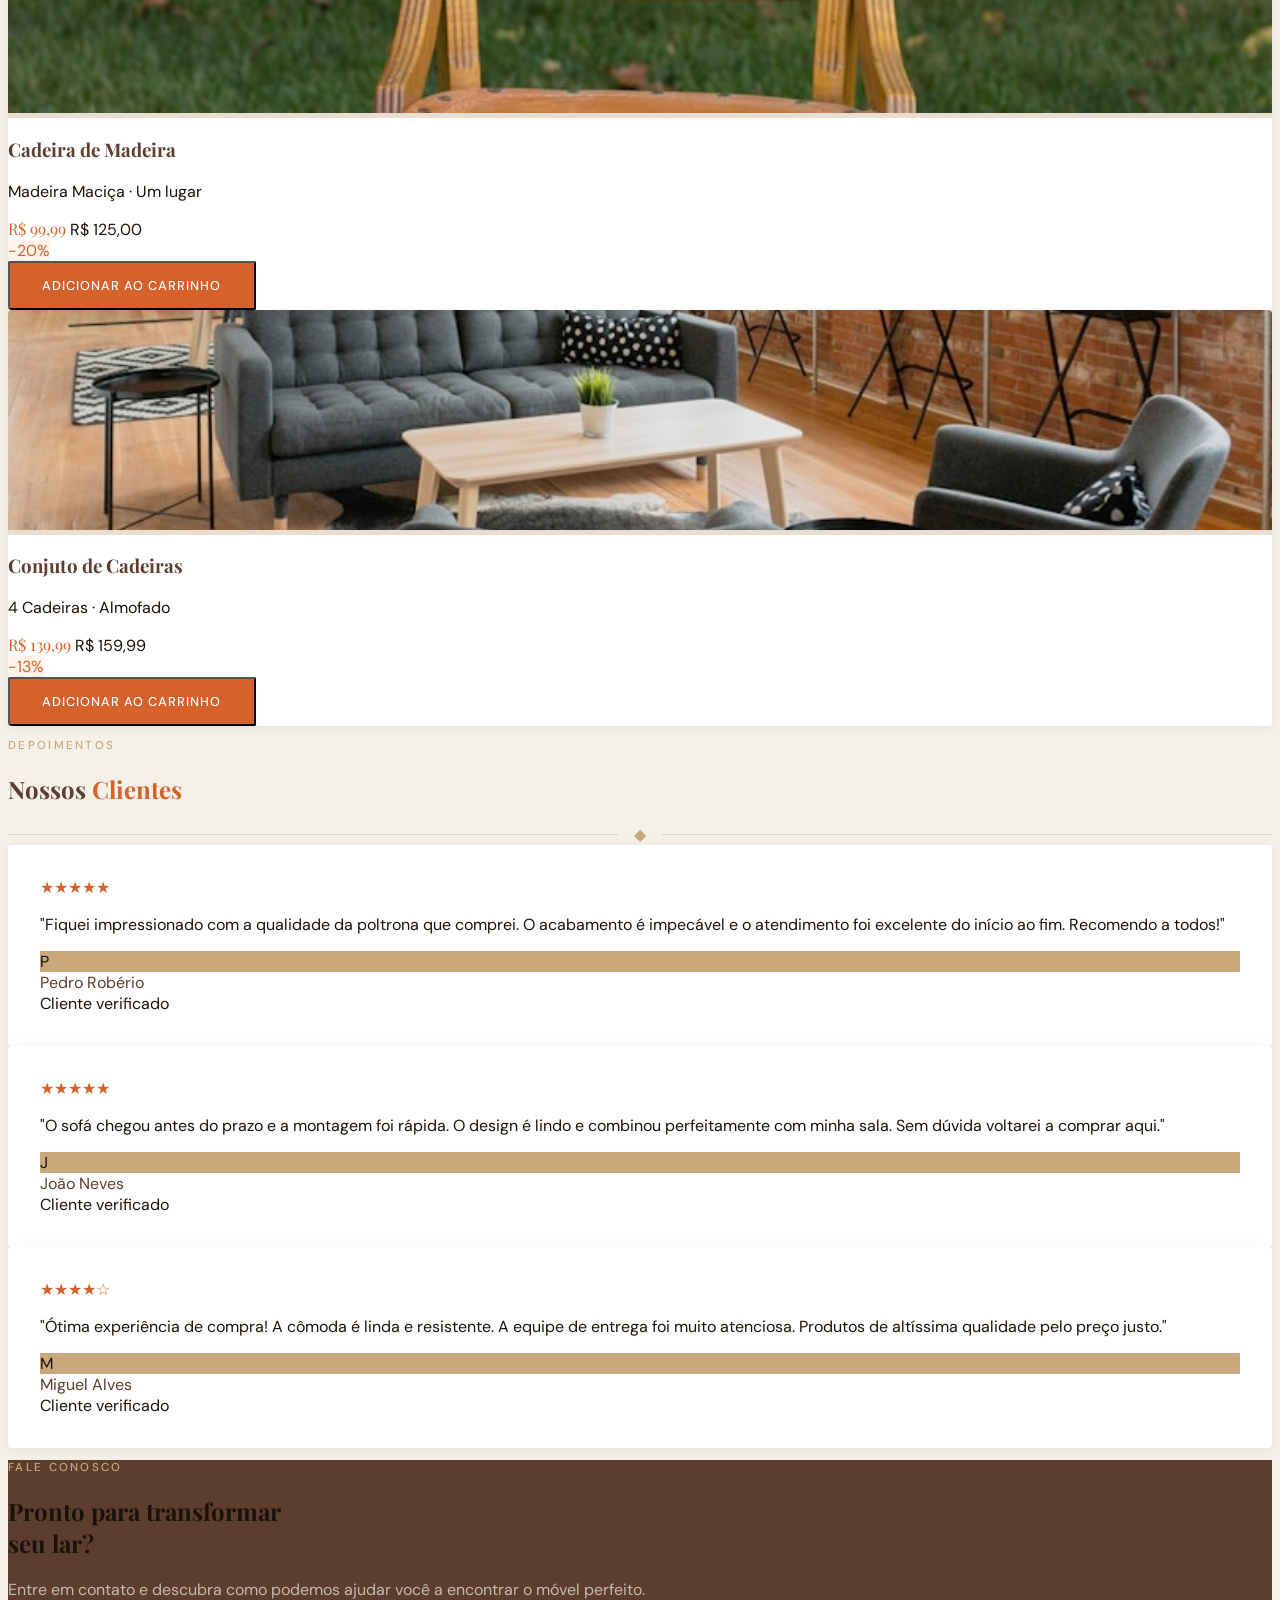
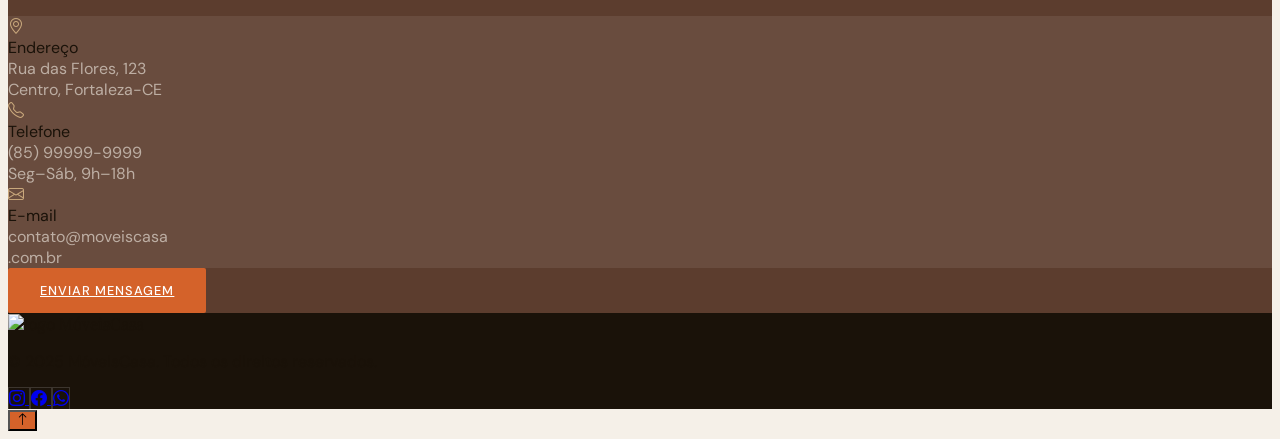
==== commit d868c9f4: "Update index.html" ====
--- a/app/main/index.html
+++ b/app/main/index.html
@@ -383,7 +383,7 @@
         </div>
     </div>
     <div class="absolute bottom-8 left-1/2 -translate-x-1/2 flex flex-col items-center gap-2 opacity-50">
-        <span class="text-white text-xs tracking-widest uppercase">Scroll</span>
+        <span class="text-white text-xs tracking-widest uppercase"></span>
         <div class="w-px h-8 bg-white animate-pulse"></div>
     </div>
 </section>
